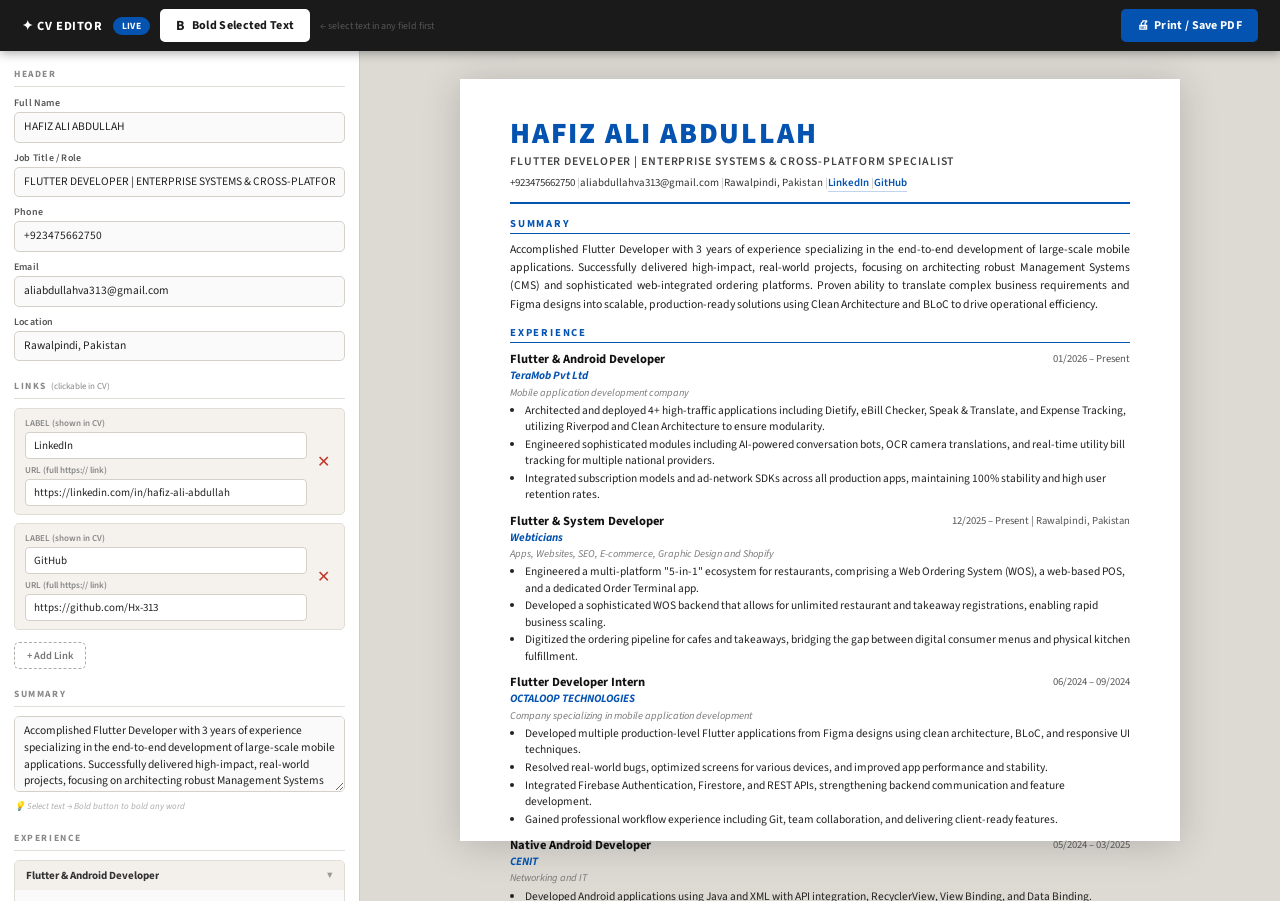
==== hafiz_cv_editor.html @ 66311f56 "first commit" ====
<!DOCTYPE html>
<html lang="en">
<head>
<meta charset="UTF-8">
<meta name="viewport" content="width=device-width, initial-scale=1.0">
<title>CV – Hafiz Ali Abdullah</title>
<link href="https://fonts.googleapis.com/css2?family=Source+Sans+3:wght@300;400;600;700;900&display=swap" rel="stylesheet">
<style>
*{margin:0;padding:0;box-sizing:border-box;}
:root{
  --blue:#0553B1;--blue-light:#027DFD;--blue-dark:#054D9E;
  --black:#111;--dark:#222;--muted:#555;--light-muted:#888;
  --border:#ccc;--bg:#eae8e3;--panel-bg:#fff;
  --font:'Source Sans 3',sans-serif;--radius:5px;
}
body{font-family:var(--font);background:var(--bg);color:var(--black);font-size:14px;}

/* TOOLBAR */
#toolbar{
  position:sticky;top:0;z-index:200;background:#1a1a1a;
  display:flex;align-items:center;justify-content:space-between;
  padding:9px 22px;gap:10px;box-shadow:0 2px 10px rgba(0,0,0,.35);
}
#toolbar .tl{display:flex;align-items:center;gap:10px;flex-wrap:wrap;}
#toolbar h2{color:#fff;font-size:12.5px;font-weight:700;letter-spacing:.6px;white-space:nowrap;}
.badge{background:var(--blue);color:#fff;font-size:9.5px;font-weight:700;padding:2px 9px;border-radius:20px;letter-spacing:.4px;}
.tbtn{
  display:inline-flex;align-items:center;gap:5px;
  padding:6px 14px;border-radius:var(--radius);
  font-family:var(--font);font-size:12px;font-weight:700;
  letter-spacing:.3px;cursor:pointer;border:2px solid transparent;
  transition:all .16s;white-space:nowrap;
}
.tbtn-bold{background:#fff;color:#1a1a1a;border-color:#fff;}
.tbtn-bold:hover{background:#e8e4de;}
.tbtn-bold.active{background:var(--blue);color:#fff;border-color:var(--blue);}
.tbtn-print{background:var(--blue);color:#fff;border-color:var(--blue);}
.tbtn-print:hover{background:var(--blue-dark);border-color:var(--blue-dark);}

/* LAYOUT */
#app{display:flex;height:calc(100vh - 50px);}
#form-panel{
  width:360px;min-width:300px;flex-shrink:0;
  background:var(--panel-bg);border-right:1px solid var(--border);
  overflow-y:auto;padding:16px 14px 60px;
}
#form-panel::-webkit-scrollbar{width:4px;}
#form-panel::-webkit-scrollbar-thumb{background:#ccc;border-radius:4px;}
#preview-panel{
  flex:1;overflow-y:auto;background:#dddad4;
  display:flex;justify-content:center;padding:28px 16px 60px;
}
#preview-panel::-webkit-scrollbar{width:6px;}
#preview-panel::-webkit-scrollbar-thumb{background:#bbb;border-radius:4px;}

/* FORM STYLES */
.fs{margin-bottom:18px;}
.fs-title{
  font-size:9.5px;font-weight:700;letter-spacing:1.6px;
  text-transform:uppercase;color:var(--light-muted);
  margin-bottom:9px;padding-bottom:5px;border-bottom:1px solid #e0ddd8;
}
.fg{margin-bottom:8px;}
.fg label{display:block;font-size:10px;font-weight:600;color:#555;margin-bottom:2px;letter-spacing:.2px;}
.fg input,.fg textarea{
  width:100%;padding:6px 9px;border:1px solid #d5d0ca;border-radius:var(--radius);
  font-family:var(--font);font-size:11.5px;color:var(--dark);
  background:#fafafa;resize:vertical;line-height:1.45;
  transition:border-color .15s,box-shadow .15s;
}
.fg input:focus,.fg textarea:focus{
  outline:none;border-color:var(--blue-light);
  box-shadow:0 0 0 2px rgba(2,125,253,.12);background:#fff;
}
.fg textarea{min-height:50px;}
.fg textarea.tall{min-height:76px;}
.hint{font-size:9px;color:#aaa;margin-top:2px;font-style:italic;}

/* LINK ROW — label + url side by side */
.link-row{display:flex;gap:6px;align-items:flex-start;margin-bottom:8px;background:#f5f2ee;border:1px solid #e0dcd6;border-radius:var(--radius);padding:8px 10px;}
.link-row .lr-fields{flex:1;display:flex;flex-direction:column;gap:5px;}
.link-row .lr-input{
  width:100%;padding:5px 8px;border:1px solid #d5d0ca;border-radius:4px;
  font-family:var(--font);font-size:11px;color:var(--dark);background:#fff;
}
.link-row .lr-input:focus{outline:none;border-color:var(--blue-light);}
.link-row .lr-label-row{display:flex;gap:5px;}
.link-row .lr-small{font-size:9px;color:#888;margin-bottom:2px;font-weight:600;}
.link-rm{
  background:transparent;border:none;color:#c0392b;
  font-size:16px;cursor:pointer;padding:2px 4px;line-height:1;
  align-self:center;flex-shrink:0;
}

/* COLLAPSIBLE */
.blk{background:#fafafa;border:1px solid #e0dcd6;border-radius:var(--radius);margin-bottom:8px;overflow:hidden;}
.blk-hd{
  display:flex;align-items:center;justify-content:space-between;
  padding:7px 11px;cursor:pointer;user-select:none;
  background:#f3f0eb;transition:background .15s;
}
.blk-hd:hover{background:#ebe7e0;}
.blk-lbl{font-size:11px;font-weight:700;color:#333;overflow:hidden;text-overflow:ellipsis;white-space:nowrap;max-width:240px;}
.blk-arr{font-size:11px;color:#999;transition:transform .2s;flex-shrink:0;}
.blk-arr.open{transform:rotate(90deg);}
.blk-body{padding:10px 11px;display:none;}
.blk-body.open{display:block;}
.btn-add{
  display:inline-flex;align-items:center;gap:4px;
  background:transparent;border:1px dashed #b0aba4;
  color:#777;font-size:10.5px;font-weight:600;
  padding:5px 12px;border-radius:var(--radius);
  cursor:pointer;margin-top:4px;transition:all .15s;font-family:var(--font);
}
.btn-add:hover{border-color:var(--blue);color:var(--blue);background:#f0f5fa;}
.btn-rm{
  background:transparent;border:none;color:#c0392b;
  font-size:11px;cursor:pointer;padding:2px 5px;font-weight:700;
  font-family:var(--font);margin-top:6px;display:inline-block;
}
.btn-rm:hover{text-decoration:underline;}

/* CV PREVIEW */
#cv{
  width:720px;background:#fff;padding:40px 50px 50px;
  box-shadow:0 4px 36px rgba(0,0,0,.18);
  font-family:var(--font);font-size:9.4pt;color:#111;line-height:1.45;
}
#cv .cv-hd{padding-bottom:10px;border-bottom:2.5px solid var(--blue);margin-bottom:12px;}
#cv .cv-name{font-size:22pt;font-weight:900;letter-spacing:1.8px;text-transform:uppercase;color:var(--blue);line-height:1.05;}
#cv .cv-role{font-size:8.8pt;font-weight:600;letter-spacing:.9px;color:#444;margin-top:3px;text-transform:uppercase;}
#cv .cv-contacts{margin-top:5px;font-size:8.2pt;color:#333;display:flex;flex-wrap:wrap;gap:3px 0;align-items:center;}
#cv .cv-contacts .ci{color:#333;}
#cv .cv-contacts .ci::after{content:' | ';color:#bbb;}
#cv .cv-contacts .ci:last-child::after{content:'';}
#cv .cv-contacts a.ci-link{
  color:var(--blue);text-decoration:none;font-weight:600;font-size:8.2pt;
  border-bottom:1px solid rgba(5,83,177,.25);transition:color .15s;
}
#cv .cv-contacts a.ci-link:hover{color:var(--blue-light);}
#cv .cv-contacts a.ci-link::after{content:' | ';color:#bbb;font-weight:400;border:none;text-decoration:none;display:inline;}
#cv .cv-contacts a.ci-link:last-child::after{content:'';}
#cv .cv-contacts .ci-sep{color:#bbb;margin:0 1px;}

#cv .sec{margin-bottom:11px;}
#cv .sec-ttl{
  font-size:8pt;font-weight:700;letter-spacing:1.8px;text-transform:uppercase;
  color:var(--blue);border-bottom:1.2px solid var(--blue);padding-bottom:2px;margin-bottom:7px;
}
#cv .cv-sum{font-size:8.8pt;color:#222;line-height:1.55;text-align:justify;}
#cv .cv-job{margin-bottom:8px;}
#cv .cv-jr{display:flex;justify-content:space-between;align-items:flex-start;}
#cv .cv-jt{font-size:9.4pt;font-weight:700;color:#111;}
#cv .cv-jc{font-size:8.5pt;font-weight:700;font-style:italic;color:var(--blue);}
#cv .cv-jcd{font-size:7.8pt;color:#777;font-style:italic;}
#cv .cv-jdate{font-size:8pt;color:#555;white-space:nowrap;text-align:right;flex-shrink:0;margin-left:12px;padding-top:1px;}
#cv .cv-job ul{padding-left:15px;margin-top:3px;}
#cv .cv-job li{font-size:8.6pt;color:#222;margin-bottom:1.5px;line-height:1.42;}
#cv .cv-edu{display:flex;justify-content:space-between;align-items:flex-start;margin-bottom:5px;}
#cv .cv-edu-deg{font-size:9.4pt;font-weight:700;}
#cv .cv-edu-inst{font-size:8.5pt;font-weight:700;font-style:italic;color:var(--blue);}
#cv .cv-edu-r{text-align:right;flex-shrink:0;margin-left:12px;}
#cv .cv-edu-date{font-size:8pt;color:#555;}
#cv .cv-edu-gpa{font-size:8pt;color:#555;margin-top:1px;}
#cv .cv-edu-gpa strong{color:#111;font-weight:700;}
#cv .cv-proj{margin-bottom:6px;}
#cv .cv-proj-name{font-size:9pt;font-weight:700;color:#111;}
#cv .cv-proj-desc{font-size:8.2pt;color:#444;line-height:1.42;}
#cv .cv-skills{display:flex;flex-wrap:wrap;gap:5px;margin-top:3px;}
#cv .cv-skill{
  background:var(--blue);color:#fff;font-size:7.8pt;font-weight:600;
  letter-spacing:.2px;padding:3px 11px;border-radius:3px;display:inline-block;line-height:1.5;
}
#cv .cv-cert{margin-bottom:5px;}
#cv .cv-cert-name{font-size:9pt;font-weight:700;}
#cv .cv-cert-iss{font-size:8pt;color:var(--blue);font-weight:600;}
#cv .cv-refs{display:grid;grid-template-columns:1fr 1fr;gap:12px;}
#cv .cv-ref-name{font-size:9pt;font-weight:700;}
#cv .cv-ref-role{font-size:8pt;color:#555;line-height:1.4;}
#cv .cv-ref-c{font-size:8pt;color:#333;margin-top:1px;}

@media print{@page{size:A4;margin:0;}body{margin:0;padding:0;}}
</style>
</head>
<body>

<!-- TOOLBAR -->
<div id="toolbar">
  <div class="tl">
    <h2>✦ CV EDITOR</h2>
    <span class="badge">LIVE</span>
    <button class="tbtn tbtn-bold" id="boldBtn" onclick="applyBold()">
      <b style="font-size:14px;line-height:1">B</b>&nbsp;Bold Selected Text
    </button>
    <span style="color:#555;font-size:10px;">← select text in any field first</span>
  </div>
  <button class="tbtn tbtn-print" onclick="printCV()">🖨&nbsp; Print / Save PDF</button>
</div>

<div id="app">
  <!-- FORM PANEL -->
  <div id="form-panel">

    <div class="fs">
      <div class="fs-title">Header</div>
      <div class="fg"><label>Full Name</label><input id="f-name" oninput="render()"></div>
      <div class="fg"><label>Job Title / Role</label><input id="f-title" oninput="render()"></div>
      <div class="fg"><label>Phone</label><input id="f-phone" oninput="render()"></div>
      <div class="fg"><label>Email</label><input id="f-email" oninput="render()"></div>
      <div class="fg"><label>Location</label><input id="f-location" oninput="render()"></div>
    </div>

    <div class="fs">
      <div class="fs-title">Links <span style="font-weight:400;text-transform:none;font-size:9px;letter-spacing:0">(clickable in CV)</span></div>
      <div id="links-wrap"></div>
      <button class="btn-add" onclick="addLink()">+ Add Link</button>
    </div>

    <div class="fs">
      <div class="fs-title">Summary</div>
      <div class="fg">
        <textarea id="f-summary" class="tall" oninput="render()"></textarea>
        <div class="hint">💡 Select text → Bold button to bold any word</div>
      </div>
    </div>

    <div class="fs">
      <div class="fs-title">Experience</div>
      <div id="jobs-wrap"></div>
      <button class="btn-add" onclick="addJob()">+ Add Job</button>
    </div>

    <div class="fs">
      <div class="fs-title">Education</div>
      <div id="edu-wrap"></div>
      <button class="btn-add" onclick="addEdu()">+ Add Education</button>
    </div>

    <div class="fs">
      <div class="fs-title">Side Projects</div>
      <div id="proj-wrap"></div>
      <button class="btn-add" onclick="addProj()">+ Add Project</button>
    </div>

    <div class="fs">
      <div class="fs-title">Skills <span style="font-weight:400;text-transform:none;font-size:9px;letter-spacing:0">(one per line)</span></div>
      <div class="fg">
        <textarea id="f-skills" style="min-height:130px" oninput="render()"></textarea>
        <div class="hint">Each line = one blue tag badge</div>
      </div>
    </div>

    <div class="fs">
      <div class="fs-title">Certifications</div>
      <div id="cert-wrap"></div>
      <button class="btn-add" onclick="addCert()">+ Add Certification</button>
    </div>

    <div class="fs">
      <div class="fs-title">References</div>
      <div id="refs-wrap"></div>
      <button class="btn-add" onclick="addRef()">+ Add Reference</button>
    </div>

  </div>

  <!-- PREVIEW PANEL -->
  <div id="preview-panel">
    <div id="cv"></div>
  </div>
</div>

<script>
/* ══════════════════════════════════════════
   DATA
══════════════════════════════════════════ */
const D = {
  name: "HAFIZ ALI ABDULLAH",
  title: "FLUTTER DEVELOPER | ENTERPRISE SYSTEMS & CROSS-PLATFORM SPECIALIST",
  phone: "+923475662750",
  email: "aliabdullahva313@gmail.com",
  location: "Rawalpindi, Pakistan",
  links: [
    { label: "LinkedIn", url: "https://linkedin.com/in/hafiz-ali-abdullah" },
    { label: "GitHub",   url: "https://github.com/Hx-313" }
  ],
  summary: "Accomplished Flutter Developer with 3 years of experience specializing in the end-to-end development of large-scale mobile applications. Successfully delivered high-impact, real-world projects, focusing on architecting robust Management Systems (CMS) and sophisticated web-integrated ordering platforms. Proven ability to translate complex business requirements and Figma designs into scalable, production-ready solutions using Clean Architecture and BLoC to drive operational efficiency.",
  jobs: [
    {
      title: "Flutter & Android Developer", company: "TeraMob Pvt Ltd",
      desc: "Mobile application development company", date: "01/2026 – Present",
      bullets: [
        "Architected and deployed 4+ high-traffic applications including Dietify, eBill Checker, Speak & Translate, and Expense Tracking, utilizing Riverpod and Clean Architecture to ensure modularity.",
        "Engineered sophisticated modules including AI-powered conversation bots, OCR camera translations, and real-time utility bill tracking for multiple national providers.",
        "Integrated subscription models and ad-network SDKs across all production apps, maintaining 100% stability and high user retention rates."
      ]
    },
    {
      title: "Flutter & System Developer", company: "Webticians",
      desc: "Apps, Websites, SEO, E-commerce, Graphic Design and Shopify", date: "12/2025 – Present | Rawalpindi, Pakistan",
      bullets: [
        "Engineered a multi-platform \"5-in-1\" ecosystem for restaurants, comprising a Web Ordering System (WOS), a web-based POS, and a dedicated Order Terminal app.",
        "Developed a sophisticated WOS backend that allows for unlimited restaurant and takeaway registrations, enabling rapid business scaling.",
        "Digitized the ordering pipeline for cafes and takeaways, bridging the gap between digital consumer menus and physical kitchen fulfillment."
      ]
    },
    {
      title: "Flutter Developer Intern", company: "OCTALOOP TECHNOLOGIES",
      desc: "Company specializing in mobile application development", date: "06/2024 – 09/2024",
      bullets: [
        "Developed multiple production-level Flutter applications from Figma designs using clean architecture, BLoC, and responsive UI techniques.",
        "Resolved real-world bugs, optimized screens for various devices, and improved app performance and stability.",
        "Integrated Firebase Authentication, Firestore, and REST APIs, strengthening backend communication and feature development.",
        "Gained professional workflow experience including Git, team collaboration, and delivering client-ready features."
      ]
    },
    {
      title: "Native Android Developer", company: "CENIT",
      desc: "Networking and IT", date: "05/2024 – 03/2025",
      bullets: [
        "Developed Android applications using Java and XML with API integration, RecyclerView, View Binding, and Data Binding.",
        "Delivered client-focused features, resolved bugs, and implemented enhancements while strengthening debugging and problem-solving skills.",
        "Integrated Firebase real-time database and local storage for dynamic data handling."
      ]
    }
  ],
  edu: [
    { degree: "BS in Computer Science",          inst: "ARID AGRICULTURE UNIVERSITY",    date: "11/2021 – 07/2025 | Rawalpindi, Pakistan", gpa: "GPA: 3.63 / 4.0" },
    { degree: "Intermediate in Computer Science", inst: "Askaria Schools & Colleges",      date: "01/2019 – 01/2021 | Saddar, Rawalpindi",   gpa: "Percentage: 94 / 100" },
    { degree: "Matriculation",                    inst: "Askaria Schools & Colleges",      date: "03/2017 – 2019 | Saddar, Rawalpindi",       gpa: "Percentage: 94 / 100" }
  ],
  projects: [
    { name: "Masjid 360 | Full-Stack Community Management System", desc: "Successfully developed a full-stack community management system that improved financial transparency and operational efficiency." },
    { name: "AI Camera Classifier | Computer Vision (Python/OpenCV)", desc: "Engineered a real-time object identification tool showcasing high-level technical proficiency in computer vision." },
    { name: "HangAroo Native Game", desc: "Re-implemented complex gameplay logic in Java/Android, managing the full lifecycle from asset management to final optimization." },
    { name: "Weather Forecast", desc: "A lightweight Flutter application fetching real-time weather data using REST APIs." }
  ],
  skills: ["Flutter","Dart","Android Native","XML","Mobile UI Design","Node.js","Express.js","Firebase","RESTful API","MySQL","SqfLite","MongoDB","C/C++","HTML5","CSS3","JavaScript","Payment Gateway","JSON Parsing","IBM","Hostinger","Vercel","Android Studio","Postman","Visual Studio Code","GitHub","Git","Insomnia"],
  certs: [
    { name: "Node.js & MongoDB: Developing Back-end Database Applications", iss: "IBM" },
    { name: "Android Java + Database", iss: "NAVTTC" },
    { name: "Android Java IT Specialist Badge + Android Java + Database", iss: "Pearson VUE & NAVTTC (Collaborated)" }
  ],
  refs: [
    { name: "Mr. Nouman Bashir",  role: "CEO InterCraft Pvt LTD",                                                                     email: "nbashir@intercraftsol.com",   phone: "+92 336-9237827" },
    { name: "Mr. Suleman Khurram", role: "Senior Consultant, Checkit Europe\nSr. Software Development Manager, Abiyatech Pvt. Ltd", email: "sulemankhurram@gmail.com",     phone: "+92 313-5345834" }
  ]
};

/* ══════════════════════════════════════════
   HELPERS
══════════════════════════════════════════ */
function esc(s){ return (s||'').replace(/&/g,'&amp;').replace(/"/g,'&quot;').replace(/</g,'&lt;').replace(/>/g,'&gt;'); }
function bf(s){
  if(!s) return '';
  return (s+'').replace(/&/g,'&amp;').replace(/</g,'&lt;').replace(/>/g,'&gt;')
               .replace(/\*\*(.+?)\*\*/g,'<strong>$1</strong>');
}
function nl2br(s){ return bf(s).replace(/\n/g,'<br>'); }
function tog(hd){
  hd.nextElementSibling.classList.toggle('open');
  hd.querySelector('.blk-arr').classList.toggle('open');
}

/* ══════════════════════════════════════════
   BOLD — tracks focus & selection correctly
══════════════════════════════════════════ */
let _el = null, _s0 = 0, _s1 = 0;
document.addEventListener('focusin', e => {
  if(e.target.tagName==='INPUT'||e.target.tagName==='TEXTAREA') _el = e.target;
});
document.addEventListener('selectionchange', () => {
  if(_el){ _s0 = _el.selectionStart; _s1 = _el.selectionEnd; }
});
['mouseup','keyup','keydown'].forEach(ev =>
  document.addEventListener(ev, () => { if(_el){ _s0=_el.selectionStart; _s1=_el.selectionEnd; } })
);

function applyBold(){
  if(!_el){ alert('Click inside any text field first, select some text, then click Bold.'); return; }
  let s = _el.selectionStart, e = _el.selectionEnd;
  if(s===e){ s=_s0; e=_s1; }
  if(s===e){ alert('Please select some text first, then click Bold.'); return; }
  const v=_el.value, sel=v.slice(s,e), before=v.slice(0,s), after=v.slice(e);
  let nv, nc;
  if(before.endsWith('**')&&after.startsWith('**')){
    nv = v.slice(0,s-2)+sel+v.slice(e+2); nc = s-2+sel.length;
  } else {
    nv = before+'**'+sel+'**'+after; nc = s+2+sel.length+2;
  }
  _el.value = nv;
  _el.focus();
  _el.setSelectionRange(nc,nc);
  _el.dispatchEvent(new Event('input'));
  const btn=document.getElementById('boldBtn');
  btn.classList.add('active');
  setTimeout(()=>btn.classList.remove('active'),600);
}

/* ══════════════════════════════════════════
   BUILD: LINKS
══════════════════════════════════════════ */
function buildLinks(){
  const w = document.getElementById('links-wrap');
  w.innerHTML = '';
  D.links.forEach(function(lk, i){
    const row = document.createElement('div');
    row.className = 'link-row';
    row.innerHTML =
      '<div class="lr-fields">' +
        '<div><div class="lr-small">LABEL (shown in CV)</div>' +
          '<input class="lr-input" placeholder="e.g. LinkedIn, Portfolio" value="' + esc(lk.label) + '" data-i="' + i + '" data-f="label"></div>' +
        '<div><div class="lr-small">URL (full https:// link)</div>' +
          '<input class="lr-input" placeholder="https://..." value="' + esc(lk.url) + '" data-i="' + i + '" data-f="url"></div>' +
      '</div>' +
      '<button class="link-rm" data-i="' + i + '" title="Remove">✕</button>';
    w.appendChild(row);
  });
  // Attach events after DOM insert
  w.querySelectorAll('.lr-input').forEach(function(inp){
    inp.addEventListener('input', function(){
      const idx = parseInt(this.dataset.i);
      const field = this.dataset.f;
      D.links[idx][field] = this.value;
      render();
    });
    inp.addEventListener('focus', function(){ _el = this; });
  });
  w.querySelectorAll('.link-rm').forEach(function(btn){
    btn.addEventListener('click', function(){
      const idx = parseInt(this.dataset.i);
      D.links.splice(idx, 1);
      buildLinks();
      render();
    });
  });
}
function addLink(){ D.links.push({label:'',url:''}); buildLinks(); render(); }

/* ══════════════════════════════════════════
   BUILD: JOBS
══════════════════════════════════════════ */
function buildJobs(){
  const w = document.getElementById('jobs-wrap');
  w.innerHTML = '';
  D.jobs.forEach(function(j, i){
    const d = document.createElement('div');
    d.className = 'blk';
    d.innerHTML =
      '<div class="blk-hd" onclick="tog(this)">' +
        '<span class="blk-lbl">' + (esc(j.title)||'New Job') + '</span>' +
        '<span class="blk-arr open">▶</span>' +
      '</div>' +
      '<div class="blk-body open">' +
        '<div class="fg"><label>Job Title</label>' +
          '<input data-i="'+i+'" data-f="title" value="'+esc(j.title)+'"></div>' +
        '<div class="fg"><label>Company</label>' +
          '<input data-i="'+i+'" data-f="company" value="'+esc(j.company)+'"></div>' +
        '<div class="fg"><label>Company Description</label>' +
          '<input data-i="'+i+'" data-f="desc" value="'+esc(j.desc)+'"></div>' +
        '<div class="fg"><label>Date / Location</label>' +
          '<input data-i="'+i+'" data-f="date" value="'+esc(j.date)+'"></div>' +
        '<div class="fg"><label>Bullet Points (one per line)</label>' +
          '<textarea class="tall" data-i="'+i+'" data-f="bullets">'+esc(j.bullets.join('\n'))+'</textarea>' +
          '<div class="hint">Select text → Bold button</div></div>' +
        '<button class="btn-rm" data-i="'+i+'" data-rm="job">✕ Remove this job</button>' +
      '</div>';
    w.appendChild(d);
  });
  w.querySelectorAll('input[data-f]').forEach(function(inp){
    inp.addEventListener('input', function(){
      D.jobs[+this.dataset.i][this.dataset.f] = this.value;
      if(this.dataset.f==='title') this.closest('.blk').querySelector('.blk-lbl').textContent = this.value||'New Job';
      render();
    });
    inp.addEventListener('focus', function(){ _el=this; });
  });
  w.querySelectorAll('textarea[data-f]').forEach(function(ta){
    ta.addEventListener('input', function(){
      D.jobs[+this.dataset.i].bullets = this.value.split('\n');
      render();
    });
    ta.addEventListener('focus', function(){ _el=this; });
  });
  w.querySelectorAll('.btn-rm[data-rm="job"]').forEach(function(btn){
    btn.addEventListener('click', function(){ D.jobs.splice(+this.dataset.i,1); buildJobs(); render(); });
  });
}
function addJob(){ D.jobs.push({title:'',company:'',desc:'',date:'',bullets:['']}); buildJobs(); render(); }

/* ══════════════════════════════════════════
   BUILD: EDUCATION
══════════════════════════════════════════ */
function buildEdu(){
  const w = document.getElementById('edu-wrap');
  w.innerHTML = '';
  D.edu.forEach(function(e, i){
    const d = document.createElement('div');
    d.className = 'blk';
    d.innerHTML =
      '<div class="blk-hd" onclick="tog(this)">' +
        '<span class="blk-lbl">'+(esc(e.degree)||'Education')+'</span>' +
        '<span class="blk-arr open">▶</span>' +
      '</div>' +
      '<div class="blk-body open">' +
        '<div class="fg"><label>Degree</label><input data-i="'+i+'" data-f="degree" value="'+esc(e.degree)+'"></div>' +
        '<div class="fg"><label>Institution</label><input data-i="'+i+'" data-f="inst" value="'+esc(e.inst)+'"></div>' +
        '<div class="fg"><label>Date / Location</label><input data-i="'+i+'" data-f="date" value="'+esc(e.date)+'"></div>' +
        '<div class="fg"><label>GPA / Result</label><input data-i="'+i+'" data-f="gpa" value="'+esc(e.gpa)+'"></div>' +
        '<button class="btn-rm" data-i="'+i+'" data-rm="edu">✕ Remove</button>' +
      '</div>';
    w.appendChild(d);
  });
  w.querySelectorAll('input[data-f]').forEach(function(inp){
    inp.addEventListener('input', function(){
      D.edu[+this.dataset.i][this.dataset.f] = this.value;
      if(this.dataset.f==='degree') this.closest('.blk').querySelector('.blk-lbl').textContent = this.value||'Education';
      render();
    });
    inp.addEventListener('focus', function(){ _el=this; });
  });
  w.querySelectorAll('.btn-rm[data-rm="edu"]').forEach(function(btn){
    btn.addEventListener('click', function(){ D.edu.splice(+this.dataset.i,1); buildEdu(); render(); });
  });
}
function addEdu(){ D.edu.push({degree:'',inst:'',date:'',gpa:''}); buildEdu(); render(); }

/* ══════════════════════════════════════════
   BUILD: PROJECTS
══════════════════════════════════════════ */
function buildProj(){
  const w = document.getElementById('proj-wrap');
  w.innerHTML = '';
  D.projects.forEach(function(p, i){
    const d = document.createElement('div');
    d.className = 'blk';
    d.innerHTML =
      '<div class="blk-hd" onclick="tog(this)">' +
        '<span class="blk-lbl">'+(esc(p.name)||'Project')+'</span>' +
        '<span class="blk-arr open">▶</span>' +
      '</div>' +
      '<div class="blk-body open">' +
        '<div class="fg"><label>Project Name</label><input data-i="'+i+'" data-f="name" value="'+esc(p.name)+'"></div>' +
        '<div class="fg"><label>Description</label><textarea data-i="'+i+'" data-f="desc">'+esc(p.desc)+'</textarea></div>' +
        '<button class="btn-rm" data-i="'+i+'" data-rm="proj">✕ Remove</button>' +
      '</div>';
    w.appendChild(d);
  });
  w.querySelectorAll('input[data-f]').forEach(function(inp){
    inp.addEventListener('input', function(){
      D.projects[+this.dataset.i][this.dataset.f] = this.value;
      if(this.dataset.f==='name') this.closest('.blk').querySelector('.blk-lbl').textContent = this.value||'Project';
      render();
    });
    inp.addEventListener('focus', function(){ _el=this; });
  });
  w.querySelectorAll('textarea[data-f]').forEach(function(ta){
    ta.addEventListener('input', function(){ D.projects[+this.dataset.i][this.dataset.f]=this.value; render(); });
    ta.addEventListener('focus', function(){ _el=this; });
  });
  w.querySelectorAll('.btn-rm[data-rm="proj"]').forEach(function(btn){
    btn.addEventListener('click', function(){ D.projects.splice(+this.dataset.i,1); buildProj(); render(); });
  });
}
function addProj(){ D.projects.push({name:'',desc:''}); buildProj(); render(); }

/* ══════════════════════════════════════════
   BUILD: CERTS
══════════════════════════════════════════ */
function buildCerts(){
  const w = document.getElementById('cert-wrap');
  w.innerHTML = '';
  D.certs.forEach(function(c, i){
    const d = document.createElement('div');
    d.className = 'blk';
    d.innerHTML =
      '<div class="blk-hd" onclick="tog(this)">' +
        '<span class="blk-lbl">'+(esc(c.name)||'Certification')+'</span>' +
        '<span class="blk-arr open">▶</span>' +
      '</div>' +
      '<div class="blk-body open">' +
        '<div class="fg"><label>Certificate Name</label><input data-i="'+i+'" data-f="name" value="'+esc(c.name)+'"></div>' +
        '<div class="fg"><label>Issuing Organization</label><input data-i="'+i+'" data-f="iss" value="'+esc(c.iss)+'"></div>' +
        '<button class="btn-rm" data-i="'+i+'" data-rm="cert">✕ Remove</button>' +
      '</div>';
    w.appendChild(d);
  });
  w.querySelectorAll('input[data-f]').forEach(function(inp){
    inp.addEventListener('input', function(){
      D.certs[+this.dataset.i][this.dataset.f] = this.value;
      if(this.dataset.f==='name') this.closest('.blk').querySelector('.blk-lbl').textContent = this.value||'Certification';
      render();
    });
    inp.addEventListener('focus', function(){ _el=this; });
  });
  w.querySelectorAll('.btn-rm[data-rm="cert"]').forEach(function(btn){
    btn.addEventListener('click', function(){ D.certs.splice(+this.dataset.i,1); buildCerts(); render(); });
  });
}
function addCert(){ D.certs.push({name:'',iss:''}); buildCerts(); render(); }

/* ══════════════════════════════════════════
   BUILD: REFS
══════════════════════════════════════════ */
function buildRefs(){
  const w = document.getElementById('refs-wrap');
  w.innerHTML = '';
  D.refs.forEach(function(r, i){
    const d = document.createElement('div');
    d.className = 'blk';
    d.innerHTML =
      '<div class="blk-hd" onclick="tog(this)">' +
        '<span class="blk-lbl">'+(esc(r.name)||'Reference')+'</span>' +
        '<span class="blk-arr open">▶</span>' +
      '</div>' +
      '<div class="blk-body open">' +
        '<div class="fg"><label>Name</label><input data-i="'+i+'" data-f="name" value="'+esc(r.name)+'"></div>' +
        '<div class="fg"><label>Role / Company</label><textarea data-i="'+i+'" data-f="role">'+esc(r.role)+'</textarea></div>' +
        '<div class="fg"><label>Email</label><input data-i="'+i+'" data-f="email" value="'+esc(r.email)+'"></div>' +
        '<div class="fg"><label>Phone</label><input data-i="'+i+'" data-f="phone" value="'+esc(r.phone)+'"></div>' +
        '<button class="btn-rm" data-i="'+i+'" data-rm="ref">✕ Remove</button>' +
      '</div>';
    w.appendChild(d);
  });
  w.querySelectorAll('input[data-f]').forEach(function(inp){
    inp.addEventListener('input', function(){
      D.refs[+this.dataset.i][this.dataset.f] = this.value;
      if(this.dataset.f==='name') this.closest('.blk').querySelector('.blk-lbl').textContent = this.value||'Reference';
      render();
    });
    inp.addEventListener('focus', function(){ _el=this; });
  });
  w.querySelectorAll('textarea[data-f]').forEach(function(ta){
    ta.addEventListener('input', function(){ D.refs[+this.dataset.i][this.dataset.f]=this.value; render(); });
    ta.addEventListener('focus', function(){ _el=this; });
  });
  w.querySelectorAll('.btn-rm[data-rm="ref"]').forEach(function(btn){
    btn.addEventListener('click', function(){ D.refs.splice(+this.dataset.i,1); buildRefs(); render(); });
  });
}
function addRef(){ D.refs.push({name:'',role:'',email:'',phone:''}); buildRefs(); render(); }

/* ══════════════════════════════════════════
   RENDER CV
══════════════════════════════════════════ */
function render(){
  const name    = document.getElementById('f-name').value;
  const title   = document.getElementById('f-title').value;
  const phone   = document.getElementById('f-phone').value;
  const email   = document.getElementById('f-email').value;
  const loc     = document.getElementById('f-location').value;
  const summary = document.getElementById('f-summary').value;
  const skills  = document.getElementById('f-skills').value.split('\n').map(function(s){return s.trim();}).filter(Boolean);

  let h = '';

  /* HEADER */
  h += '<div class="cv-hd">';
  h += '<div class="cv-name">'+bf(name)+'</div>';
  h += '<div class="cv-role">'+bf(title)+'</div>';
  h += '<div class="cv-contacts">';
  // Plain text contacts
  var contacts = [phone, email, loc].filter(Boolean);
  contacts.forEach(function(c){ h += '<span class="ci">'+bf(c)+'</span>'; });
  // Clickable links
  var validLinks = D.links.filter(function(lk){ return lk.label && lk.url; });
  validLinks.forEach(function(lk){
    h += '<a class="ci-link" href="'+esc(lk.url)+'" target="_blank" rel="noopener">'+esc(lk.label)+'</a>';
  });
  h += '</div></div>';

  /* SUMMARY */
  if(summary){
    h += '<div class="sec"><div class="sec-ttl">Summary</div><div class="cv-sum">'+bf(summary)+'</div></div>';
  }

  /* EXPERIENCE */
  if(D.jobs.length){
    h += '<div class="sec"><div class="sec-ttl">Experience</div>';
    D.jobs.forEach(function(j){
      var buls = j.bullets.filter(function(b){ return (b||'').trim(); });
      h += '<div class="cv-job"><div class="cv-jr"><div>';
      h += '<div class="cv-jt">'+bf(j.title)+'</div>';
      h += '<div class="cv-jc">'+bf(j.company)+'</div>';
      if(j.desc) h += '<div class="cv-jcd">'+bf(j.desc)+'</div>';
      h += '</div><div class="cv-jdate">'+bf(j.date)+'</div></div>';
      if(buls.length){ h += '<ul>'+buls.map(function(b){ return '<li>'+bf(b)+'</li>'; }).join('')+'</ul>'; }
      h += '</div>';
    });
    h += '</div>';
  }

  /* EDUCATION */
  if(D.edu.length){
    h += '<div class="sec"><div class="sec-ttl">Education</div>';
    D.edu.forEach(function(e){
      h += '<div class="cv-edu"><div>';
      h += '<div class="cv-edu-deg">'+bf(e.degree)+'</div>';
      h += '<div class="cv-edu-inst">'+bf(e.inst)+'</div>';
      h += '</div><div class="cv-edu-r">';
      h += '<div class="cv-edu-date">'+bf(e.date)+'</div>';
      h += '<div class="cv-edu-gpa">'+bf(e.gpa)+'</div>';
      h += '</div></div>';
    });
    h += '</div>';
  }

  /* PROJECTS */
  if(D.projects.length){
    h += '<div class="sec"><div class="sec-ttl">Side Projects</div>';
    D.projects.forEach(function(p){
      h += '<div class="cv-proj">';
      h += '<div class="cv-proj-name">'+bf(p.name)+'</div>';
      h += '<div class="cv-proj-desc">'+bf(p.desc)+'</div>';
      h += '</div>';
    });
    h += '</div>';
  }

  /* SKILLS */
  if(skills.length){
    h += '<div class="sec"><div class="sec-ttl">Skills</div><div class="cv-skills">';
    skills.forEach(function(s){ h += '<span class="cv-skill">'+bf(s)+'</span>'; });
    h += '</div></div>';
  }

  /* CERTIFICATIONS */
  if(D.certs.length){
    h += '<div class="sec"><div class="sec-ttl">Certifications</div>';
    D.certs.forEach(function(c){
      h += '<div class="cv-cert">';
      h += '<div class="cv-cert-name">'+bf(c.name)+'</div>';
      h += '<div class="cv-cert-iss">'+bf(c.iss)+'</div>';
      h += '</div>';
    });
    h += '</div>';
  }

  /* REFERENCES */
  if(D.refs.length){
    h += '<div class="sec"><div class="sec-ttl">References</div><div class="cv-refs">';
    D.refs.forEach(function(r){
      h += '<div>';
      h += '<div class="cv-ref-name">'+bf(r.name)+'</div>';
      h += '<div class="cv-ref-role">'+nl2br(r.role)+'</div>';
      h += '<div class="cv-ref-c">'+bf(r.email)+'</div>';
      h += '<div class="cv-ref-c">'+bf(r.phone)+'</div>';
      h += '</div>';
    });
    h += '</div></div>';
  }

  document.getElementById('cv').innerHTML = h;
}

/* ══════════════════════════════════════════
   PRINT — hidden iframe, never blocked,
   no browser timestamp / filename stamps
══════════════════════════════════════════ */
function printCV(){
  var cvHTML = document.getElementById('cv').innerHTML;
  var css =
    '@page{size:A4;margin:12mm 14mm 12mm 14mm;}'+
    '*{margin:0;padding:0;box-sizing:border-box;}'+
    ':root{--blue:#0553B1;}'+
    'body{font-family:"Source Sans 3",sans-serif;color:#111;background:#fff;font-size:9.4pt;line-height:1.45;}'+
    '.cv-hd{padding-bottom:10px;border-bottom:2.5px solid var(--blue);margin-bottom:12px;}'+
    '.cv-name{font-size:22pt;font-weight:900;letter-spacing:1.8px;text-transform:uppercase;color:var(--blue);line-height:1.05;}'+
    '.cv-role{font-size:8.8pt;font-weight:600;letter-spacing:.9px;color:#444;margin-top:3px;text-transform:uppercase;}'+
    '.cv-contacts{margin-top:5px;font-size:8.2pt;color:#333;display:flex;flex-wrap:wrap;gap:3px 0;align-items:center;}'+
    '.cv-contacts .ci::after{content:" | ";color:#bbb;}'+
    '.cv-contacts .ci:last-child::after{content:"";}'+
    '.cv-contacts a.ci-link{color:var(--blue);text-decoration:none;font-weight:600;font-size:8.2pt;}'+
    '.cv-contacts a.ci-link::after{content:" | ";color:#bbb;font-weight:400;}'+
    '.cv-contacts a.ci-link:last-child::after{content:"";}'+
    '.sec{margin-bottom:11px;page-break-inside:avoid;}'+
    '.sec-ttl{font-size:8pt;font-weight:700;letter-spacing:1.8px;text-transform:uppercase;color:var(--blue);border-bottom:1.2px solid var(--blue);padding-bottom:2px;margin-bottom:7px;}'+
    '.cv-sum{font-size:8.8pt;color:#222;line-height:1.55;text-align:justify;}'+
    '.cv-job{margin-bottom:8px;page-break-inside:avoid;}'+
    '.cv-jr{display:flex;justify-content:space-between;align-items:flex-start;}'+
    '.cv-jt{font-size:9.4pt;font-weight:700;color:#111;}'+
    '.cv-jc{font-size:8.5pt;font-weight:700;font-style:italic;color:var(--blue);}'+
    '.cv-jcd{font-size:7.8pt;color:#777;font-style:italic;}'+
    '.cv-jdate{font-size:8pt;color:#555;white-space:nowrap;text-align:right;flex-shrink:0;margin-left:12px;}'+
    '.cv-job ul{padding-left:15px;margin-top:3px;}'+
    '.cv-job li{font-size:8.6pt;color:#222;margin-bottom:1.5px;line-height:1.42;}'+
    '.cv-edu{display:flex;justify-content:space-between;align-items:flex-start;margin-bottom:5px;}'+
    '.cv-edu-deg{font-size:9.4pt;font-weight:700;}'+
    '.cv-edu-inst{font-size:8.5pt;font-weight:700;font-style:italic;color:var(--blue);}'+
    '.cv-edu-r{text-align:right;flex-shrink:0;margin-left:12px;}'+
    '.cv-edu-date{font-size:8pt;color:#555;}'+
    '.cv-edu-gpa{font-size:8pt;color:#555;margin-top:1px;}'+
    '.cv-proj{margin-bottom:6px;}'+
    '.cv-proj-name{font-size:9pt;font-weight:700;color:#111;}'+
    '.cv-proj-desc{font-size:8.2pt;color:#444;line-height:1.42;}'+
    '.cv-skills{display:flex;flex-wrap:wrap;gap:5px;margin-top:3px;}'+
    '.cv-skill{background:var(--blue);color:#fff;font-size:7.8pt;font-weight:600;padding:3px 11px;border-radius:3px;display:inline-block;line-height:1.5;-webkit-print-color-adjust:exact;print-color-adjust:exact;}'+
    '.cv-cert{margin-bottom:5px;}'+
    '.cv-cert-name{font-size:9pt;font-weight:700;}'+
    '.cv-cert-iss{font-size:8pt;color:var(--blue);font-weight:600;}'+
    '.cv-refs{display:grid;grid-template-columns:1fr 1fr;gap:12px;}'+
    '.cv-ref-name{font-size:9pt;font-weight:700;}'+
    '.cv-ref-role{font-size:8pt;color:#555;line-height:1.4;}'+
    '.cv-ref-c{font-size:8pt;color:#333;margin-top:1px;}';

  // Remove any existing print iframe
  var old = document.getElementById('__print_frame');
  if(old) old.parentNode.removeChild(old);

  // Create hidden iframe
  var iframe = document.createElement('iframe');
  iframe.id = '__print_frame';
  iframe.style.cssText = 'position:fixed;top:-9999px;left:-9999px;width:0;height:0;border:none;';
  document.body.appendChild(iframe);

  var doc = iframe.contentDocument || iframe.contentWindow.document;
  doc.open();
  doc.write(
    '<!DOCTYPE html><html><head><meta charset="UTF-8">'+
    '<link href="https://fonts.googleapis.com/css2?family=Source+Sans+3:wght@300;400;600;700;900&display=swap" rel="stylesheet">'+
    '<style>'+css+'</style></head>'+
    '<body>'+cvHTML+'</body></html>'
  );
  doc.close();

  // Wait for fonts then print
  iframe.onload = function(){
    setTimeout(function(){
      iframe.contentWindow.focus();
      iframe.contentWindow.print();
    }, 600);
  };
}

/* ══════════════════════════════════════════
   INIT
══════════════════════════════════════════ */
function init(){
  document.getElementById('f-name').value     = D.name;
  document.getElementById('f-title').value    = D.title;
  document.getElementById('f-phone').value    = D.phone;
  document.getElementById('f-email').value    = D.email;
  document.getElementById('f-location').value = D.location;
  document.getElementById('f-summary').value  = D.summary;
  document.getElementById('f-skills').value   = D.skills.join('\n');

  // Attach focus tracking for simple header fields
  ['f-name','f-title','f-phone','f-email','f-location','f-summary','f-skills'].forEach(function(id){
    var el = document.getElementById(id);
    el.addEventListener('focus', function(){ _el = this; });
    el.addEventListener('input', function(){ _s0=this.selectionStart; _s1=this.selectionEnd; render(); });
  });

  buildLinks();
  buildJobs();
  buildEdu();
  buildProj();
  buildCerts();
  buildRefs();
  render();
}

init();
</script>
</body>
</html>
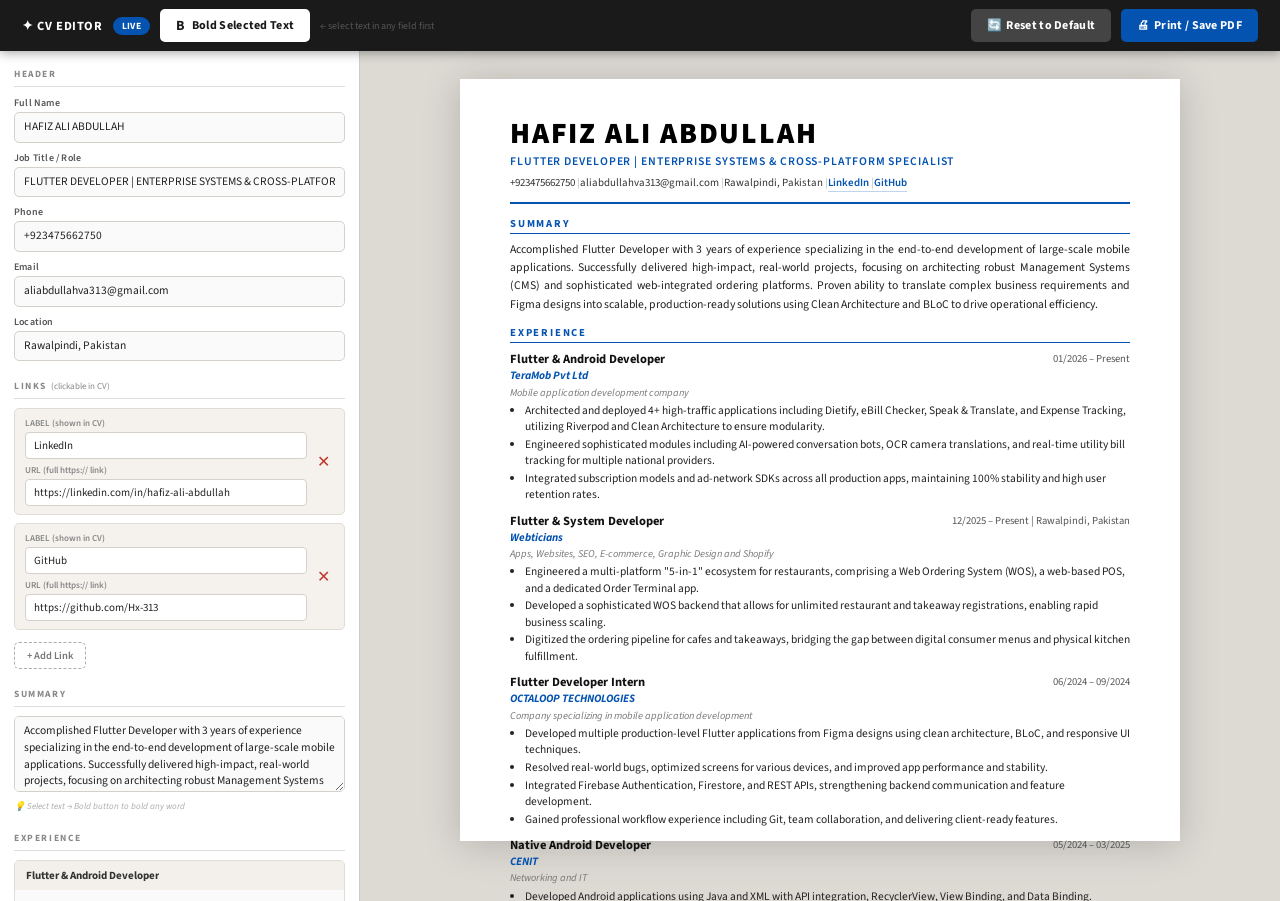
==== commit 32102155: "feat: implement local storage persistence, template reset functionality, and improved link handling " ====
--- a/hafiz_cv_editor.html
+++ b/hafiz_cv_editor.html
@@ -36,6 +36,8 @@
 .tbtn-bold.active{background:var(--blue);color:#fff;border-color:var(--blue);}
 .tbtn-print{background:var(--blue);color:#fff;border-color:var(--blue);}
 .tbtn-print:hover{background:var(--blue-dark);border-color:var(--blue-dark);}
+.tbtn-reset{background:#444;color:#fff;border-color:#444;}
+.tbtn-reset:hover{background:#555;border-color:#555;}
 
 /* LAYOUT */
 #app{display:flex;height:calc(100vh - 50px);}
@@ -127,8 +129,8 @@
   font-family:var(--font);font-size:9.4pt;color:#111;line-height:1.45;
 }
 #cv .cv-hd{padding-bottom:10px;border-bottom:2.5px solid var(--blue);margin-bottom:12px;}
-#cv .cv-name{font-size:22pt;font-weight:900;letter-spacing:1.8px;text-transform:uppercase;color:var(--blue);line-height:1.05;}
-#cv .cv-role{font-size:8.8pt;font-weight:600;letter-spacing:.9px;color:#444;margin-top:3px;text-transform:uppercase;}
+#cv .cv-name{font-size:22pt;font-weight:900;letter-spacing:1.8px;text-transform:uppercase;color:#000;line-height:1.05;}
+#cv .cv-role{font-size:8.8pt;font-weight:600;letter-spacing:.9px;color:var(--blue);margin-top:3px;text-transform:uppercase;}
 #cv .cv-contacts{margin-top:5px;font-size:8.2pt;color:#333;display:flex;flex-wrap:wrap;gap:3px 0;align-items:center;}
 #cv .cv-contacts .ci{color:#333;}
 #cv .cv-contacts .ci::after{content:' | ';color:#bbb;}
@@ -179,7 +181,22 @@
 #cv .cv-ref-role{font-size:8pt;color:#555;line-height:1.4;}
 #cv .cv-ref-c{font-size:8pt;color:#333;margin-top:1px;}
 
-@media print{@page{size:A4;margin:0;}body{margin:0;padding:0;}}
+@media print{
+  @page{size:A4;margin:0;}
+  html,body{width:210mm;min-height:297mm;margin:0!important;padding:0!important;background:#fff!important;}
+  body *{visibility:hidden!important;}
+  #cv,#cv *{visibility:visible!important;}
+  #toolbar,#form-panel{display:none!important;}
+  #app,#preview-panel{
+    display:block!important;width:auto!important;height:auto!important;overflow:visible!important;
+    margin:0!important;padding:0!important;background:#fff!important;
+  }
+  #cv{
+    position:absolute;left:0;top:0;width:210mm!important;min-height:297mm!important;
+    margin:0!important;padding:12mm 14mm!important;box-shadow:none!important;background:#fff!important;
+    -webkit-print-color-adjust:exact;print-color-adjust:exact;
+  }
+}
 </style>
 </head>
 <body>
@@ -194,7 +211,10 @@
     </button>
     <span style="color:#555;font-size:10px;">← select text in any field first</span>
   </div>
-  <button class="tbtn tbtn-print" onclick="printCV()">🖨&nbsp; Print / Save PDF</button>
+  <div style="display:flex;gap:10px;align-items:center;">
+    <button class="tbtn tbtn-reset" onclick="resetTemplate()">🔄&nbsp; Reset to Default</button>
+    <button class="tbtn tbtn-print" onclick="printCV()">🖨&nbsp; Print / Save PDF</button>
+  </div>
 </div>
 
 <div id="app">
@@ -357,6 +377,14 @@
                .replace(/\*\*(.+?)\*\*/g,'<strong>$1</strong>');
 }
 function nl2br(s){ return bf(s).replace(/\n/g,'<br>'); }
+function linkHref(url){
+  url = (url || '').trim();
+  if(!url) return '';
+  if(/^(https?:|mailto:|tel:)/i.test(url)) return url;
+  if(/^[^@\s]+@[^@\s]+\.[^@\s]+$/.test(url)) return 'mailto:' + url;
+  if(/^\+?[\d\s().-]{7,}$/.test(url)) return 'tel:' + url.replace(/\s+/g, '');
+  return 'https://' + url.replace(/^\/+/, '');
+}
 function tog(hd){
   hd.nextElementSibling.classList.toggle('open');
   hd.querySelector('.blk-arr').classList.toggle('open');
@@ -665,7 +693,7 @@
   // Clickable links
   var validLinks = D.links.filter(function(lk){ return lk.label && lk.url; });
   validLinks.forEach(function(lk){
-    h += '<a class="ci-link" href="'+esc(lk.url)+'" target="_blank" rel="noopener">'+esc(lk.label)+'</a>';
+    h += '<a class="ci-link" href="'+esc(linkHref(lk.url))+'" target="_blank" rel="noopener">'+esc(lk.label)+'</a>';
   });
   h += '</div></div>';
 
@@ -751,6 +779,29 @@
   }
 
   document.getElementById('cv').innerHTML = h;
+  save();
+}
+
+function save(){
+  try {
+    D.name = document.getElementById('f-name').value;
+    D.title = document.getElementById('f-title').value;
+    D.phone = document.getElementById('f-phone').value;
+    D.email = document.getElementById('f-email').value;
+    D.location = document.getElementById('f-location').value;
+    D.summary = document.getElementById('f-summary').value;
+    D.skills = document.getElementById('f-skills').value.split('\n').map(function(s){return s.trim();}).filter(Boolean);
+    localStorage.setItem('cv_data', JSON.stringify(D));
+  } catch(e) {
+    console.error("Error saving data:", e);
+  }
+}
+
+function resetTemplate(){
+  if(confirm('Are you sure you want to discard all changes and reset to the default template?')){
+    localStorage.removeItem('cv_data');
+    location.reload();
+  }
 }
 
 /* ══════════════════════════════════════════
@@ -760,13 +811,14 @@
 function printCV(){
   var cvHTML = document.getElementById('cv').innerHTML;
   var css =
-    '@page{size:A4;margin:12mm 14mm 12mm 14mm;}'+
+    '@page{size:A4;margin:0;}'+
     '*{margin:0;padding:0;box-sizing:border-box;}'+
     ':root{--blue:#0553B1;}'+
-    'body{font-family:"Source Sans 3",sans-serif;color:#111;background:#fff;font-size:9.4pt;line-height:1.45;}'+
+    'html,body{width:210mm;min-height:297mm;background:#fff;}'+
+    'body{font-family:"Source Sans 3",sans-serif;color:#111;background:#fff;font-size:9.4pt;line-height:1.45;padding:12mm 14mm;-webkit-print-color-adjust:exact;print-color-adjust:exact;}'+
     '.cv-hd{padding-bottom:10px;border-bottom:2.5px solid var(--blue);margin-bottom:12px;}'+
-    '.cv-name{font-size:22pt;font-weight:900;letter-spacing:1.8px;text-transform:uppercase;color:var(--blue);line-height:1.05;}'+
-    '.cv-role{font-size:8.8pt;font-weight:600;letter-spacing:.9px;color:#444;margin-top:3px;text-transform:uppercase;}'+
+    '.cv-name{font-size:22pt;font-weight:900;letter-spacing:1.8px;text-transform:uppercase;color:#000;line-height:1.05;}'+
+    '.cv-role{font-size:8.8pt;font-weight:600;letter-spacing:.9px;color:var(--blue);margin-top:3px;text-transform:uppercase;}'+
     '.cv-contacts{margin-top:5px;font-size:8.2pt;color:#333;display:flex;flex-wrap:wrap;gap:3px 0;align-items:center;}'+
     '.cv-contacts .ci::after{content:" | ";color:#bbb;}'+
     '.cv-contacts .ci:last-child::after{content:"";}'+
@@ -810,7 +862,7 @@
   // Create hidden iframe
   var iframe = document.createElement('iframe');
   iframe.id = '__print_frame';
-  iframe.style.cssText = 'position:fixed;top:-9999px;left:-9999px;width:0;height:0;border:none;';
+  iframe.style.cssText = 'position:fixed;top:0;left:-220mm;width:210mm;height:297mm;border:none;opacity:0;pointer-events:none;';
   document.body.appendChild(iframe);
 
   var doc = iframe.contentDocument || iframe.contentWindow.document;
@@ -836,7 +888,17 @@
    INIT
 ══════════════════════════════════════════ */
 function init(){
-  document.getElementById('f-name').value     = D.name;
+  const saved = localStorage.getItem('cv_data');
+  if(saved){
+    try {
+      const parsed = JSON.parse(saved);
+      Object.assign(D, parsed);
+    } catch(e) {
+      console.error("Error loading data:", e);
+    }
+  }
+
+  document.getElementById('f-name').value     = D.name || '';
   document.getElementById('f-title').value    = D.title;
   document.getElementById('f-phone').value    = D.phone;
   document.getElementById('f-email').value    = D.email;
